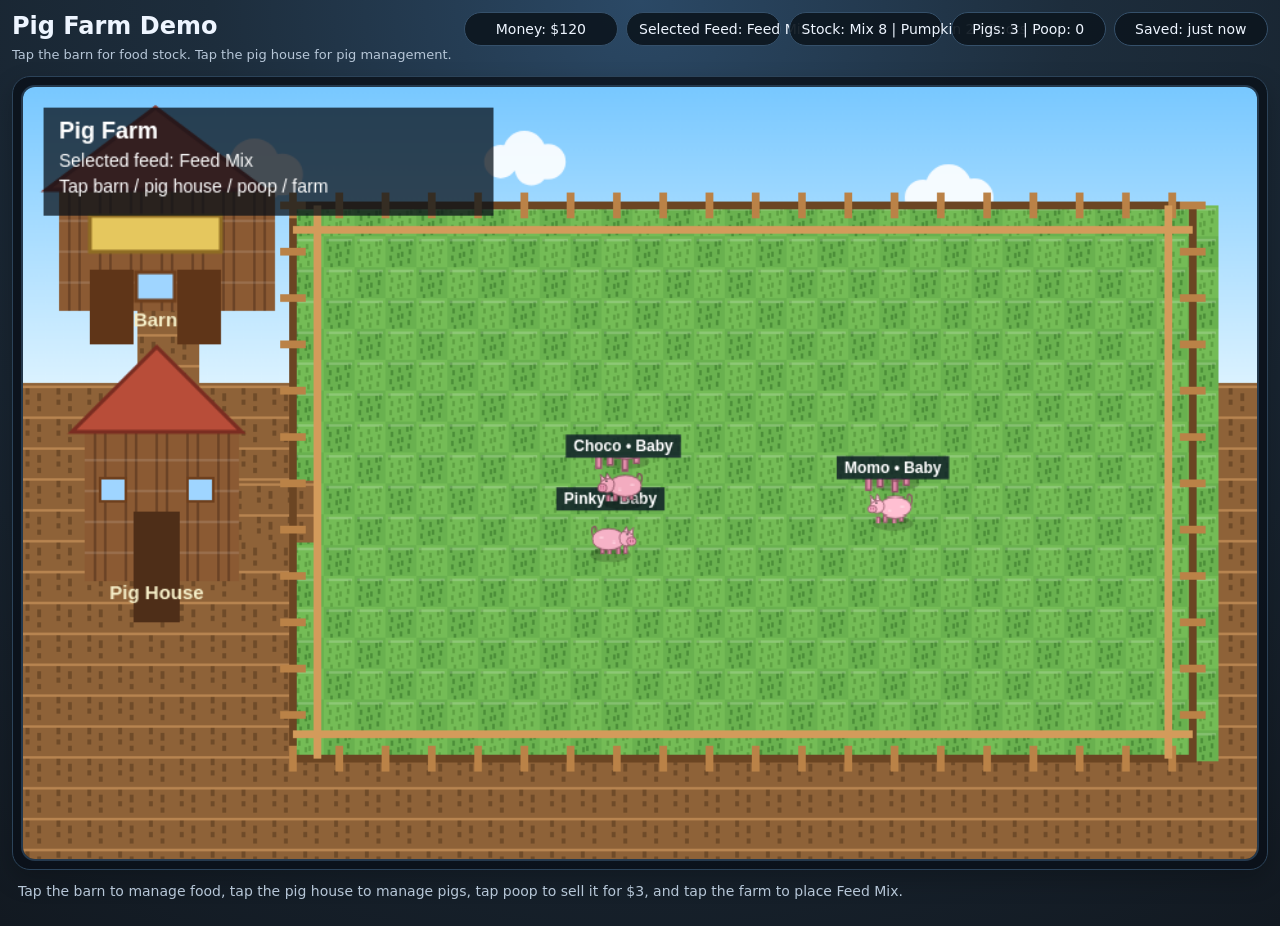
==== index.html @ 3fdd03d8 "Add files via upload" ====
<!DOCTYPE html>
<html lang="en">
<head>
  <meta charset="UTF-8" />
  <meta
    name="viewport"
    content="width=device-width, initial-scale=1, viewport-fit=cover"
  />
  <title>Pig Farm Demo</title>
  <link rel="stylesheet" href="style.css" />
</head>
<body>
  <div class="wrapper">
    <div class="topbar">
      <div class="brand">
        <strong>Pig Farm Demo</strong>
        <div class="subtle">
          Tap the barn for food stock. Tap the pig house for pig management.
        </div>
      </div>

      <div class="badges">
        <div class="badge" id="moneyInfo">Money: $0</div>
        <div class="badge" id="selectedFoodInfo">Selected Feed: --</div>
        <div class="badge" id="stockInfo">Stock: --</div>
        <div class="badge" id="worldInfo">Pigs: 0 | Poop: 0</div>
        <div class="badge" id="saveInfo">Saved: --</div>
      </div>
    </div>

    <div class="game-shell">
      <div class="canvas-card">
        <canvas id="gameCanvas" width="960" height="600"></canvas>
      </div>

      <p id="tapHint" class="tap-hint">
        Tap the barn to manage food, tap the pig house to manage pigs, tap poop to sell it, and tap the farm to place selected food.
      </p>
    </div>
  </div>

  <div id="cardScrim" class="card-scrim"></div>

  <section id="buildingCard" class="building-card" aria-hidden="true">
    <div class="building-card__header">
      <div>
        <h2 id="cardTitle">Card</h2>
        <p id="cardSubtitle" class="card-subtitle"></p>
      </div>
      <button id="closeCardBtn" class="icon-btn" aria-label="Close">×</button>
    </div>
    <div id="cardBody" class="building-card__body"></div>
  </section>

  <script src="app.js"></script>
</body>
</html>
---- style.css ----
:root {
  --bg: #14202b;
  --panel: rgba(10, 18, 26, 0.96);
  --panel-border: #31465b;
  --text: #eef5ff;
  --muted: #b6c6d7;
  --button: #2f6ea1;
  --button-alt: #556b84;
  --danger: #b44d4d;
  --ghost: #33404d;
  --accent: #ffd166;
  --card: #152230;
  --card-border: #294056;
  --success: #2a9d8f;
  --shadow: rgba(0, 0, 0, 0.26);
}

* {
  box-sizing: border-box;
}

html,
body {
  margin: 0;
  min-height: 100%;
}

body {
  font-family: system-ui, -apple-system, BlinkMacSystemFont, "Segoe UI", sans-serif;
  color: var(--text);
  background:
    radial-gradient(circle at top, #2b4966 0%, #1d2d3c 38%, #121921 100%);
  padding-bottom: max(12px, env(safe-area-inset-bottom));
}

.wrapper {
  max-width: 1280px;
  margin: 0 auto;
  padding: 12px;
}

.topbar {
  display: flex;
  justify-content: space-between;
  align-items: flex-start;
  gap: 12px;
  flex-wrap: wrap;
  margin-bottom: 12px;
}

.brand strong {
  display: block;
  font-size: 24px;
  line-height: 1.2;
}

.subtle {
  font-size: 13px;
  color: var(--muted);
  margin-top: 4px;
  line-height: 1.5;
}

.badges {
  display: grid;
  grid-template-columns: repeat(auto-fit, minmax(140px, 1fr));
  gap: 8px;
  flex: 1 1 600px;
}

.badge {
  background: rgba(13, 22, 31, 0.92);
  border: 1px solid #35506a;
  border-radius: 999px;
  padding: 8px 12px;
  font-size: 14px;
  text-align: center;
  white-space: nowrap;
}

.game-shell {
  min-width: 0;
}

.canvas-card {
  background: rgba(9, 16, 24, 0.8);
  border: 1px solid #2c4359;
  border-radius: 18px;
  padding: 8px;
  box-shadow: 0 10px 24px rgba(0, 0, 0, 0.22);
}

canvas {
  width: 100%;
  height: auto;
  display: block;
  border-radius: 14px;
  border: 2px solid #24384c;
  background: #101820;
  touch-action: manipulation;
}

.tap-hint {
  margin: 10px 6px 0;
  color: var(--muted);
  font-size: 14px;
  line-height: 1.6;
}

.card-scrim {
  position: fixed;
  inset: 0;
  background: rgba(5, 10, 18, 0.48);
  opacity: 0;
  pointer-events: none;
  transition: opacity 0.2s ease;
  z-index: 20;
}

.card-scrim.show {
  opacity: 1;
  pointer-events: auto;
}

.building-card {
  position: fixed;
  left: 50%;
  bottom: 0;
  transform: translate(-50%, 110%);
  width: min(960px, calc(100vw - 16px));
  max-height: 80vh;
  background: var(--panel);
  border: 1px solid var(--panel-border);
  border-radius: 20px 20px 0 0;
  box-shadow: 0 -12px 32px var(--shadow);
  transition: transform 0.24s ease, opacity 0.24s ease;
  opacity: 0;
  z-index: 21;
  overflow: hidden;
}

.building-card.show {
  transform: translate(-50%, 0);
  opacity: 1;
}

.building-card__header {
  display: flex;
  justify-content: space-between;
  align-items: flex-start;
  gap: 12px;
  padding: 16px 16px 12px;
  border-bottom: 1px solid rgba(255, 255, 255, 0.08);
}

.building-card__header h2 {
  margin: 0;
  font-size: 22px;
}

.card-subtitle {
  margin: 4px 0 0;
  color: var(--muted);
  font-size: 13px;
  line-height: 1.5;
}

.building-card__body {
  padding: 14px 16px 18px;
  overflow: auto;
  max-height: calc(80vh - 84px);
}

.icon-btn {
  width: 44px;
  min-width: 44px;
  min-height: 44px;
  border: 0;
  border-radius: 999px;
  cursor: pointer;
  font-size: 24px;
  line-height: 1;
  color: white;
  background: var(--ghost);
}

button {
  border: 0;
  border-radius: 12px;
  padding: 12px 14px;
  color: white;
  font-weight: 800;
  cursor: pointer;
  background: var(--button);
  transition: transform 0.06s ease, opacity 0.2s ease, background 0.2s ease;
}

button:active {
  transform: scale(0.98);
}

button.secondary {
  background: var(--button-alt);
}

button.danger {
  background: var(--danger);
}

button.ghost {
  background: var(--ghost);
}

button.active {
  outline: 3px solid var(--accent);
  background: var(--success);
}

button:disabled {
  opacity: 0.5;
  cursor: not-allowed;
  filter: saturate(0.7);
}

.sheet-top {
  display: flex;
  flex-wrap: wrap;
  gap: 8px;
  margin-bottom: 12px;
}

.summary-chip {
  padding: 7px 10px;
  border-radius: 999px;
  background: rgba(255, 255, 255, 0.06);
  border: 1px solid rgba(255, 255, 255, 0.08);
  font-size: 13px;
}

.sheet-note {
  margin: 0 0 12px;
  color: var(--muted);
  line-height: 1.6;
  font-size: 14px;
}

.full-btn {
  width: 100%;
  min-height: 48px;
  margin-bottom: 12px;
}

.sheet-list {
  display: grid;
  gap: 12px;
}

.sheet-row {
  background: var(--card);
  border: 1px solid var(--card-border);
  border-radius: 14px;
  padding: 12px;
}

.row-header {
  display: flex;
  justify-content: space-between;
  align-items: flex-start;
  gap: 10px;
  margin-bottom: 8px;
}

.row-title {
  display: flex;
  align-items: center;
  gap: 8px;
  flex-wrap: wrap;
}

.price-tag {
  display: inline-block;
  padding: 4px 8px;
  border-radius: 999px;
  background: rgba(255, 255, 255, 0.06);
  font-size: 12px;
  white-space: nowrap;
}

.stage-chip {
  display: inline-block;
  padding: 2px 8px;
  border-radius: 999px;
  font-size: 12px;
  background: #223548;
  border: 1px solid #3f5f7d;
}

.food-swatch {
  width: 12px;
  height: 12px;
  border-radius: 999px;
  display: inline-block;
  flex: 0 0 auto;
}

.meta-grid {
  display: grid;
  grid-template-columns: repeat(2, minmax(0, 1fr));
  gap: 8px;
  margin: 8px 0 10px;
}

.meta-item {
  background: rgba(255, 255, 255, 0.04);
  border: 1px solid rgba(255, 255, 255, 0.06);
  border-radius: 10px;
  padding: 8px;
  font-size: 13px;
  line-height: 1.45;
}

.label {
  display: block;
  color: var(--muted);
  font-size: 12px;
  margin-bottom: 2px;
}

.meter-label {
  font-size: 13px;
  color: var(--muted);
  margin-bottom: 6px;
}

.progress {
  width: 100%;
  height: 10px;
  border-radius: 999px;
  background: rgba(255, 255, 255, 0.08);
  overflow: hidden;
}

.progress > span {
  display: block;
  height: 100%;
  background: linear-gradient(90deg, #56cc9d, #f2c94c, #eb5757);
}

.row-actions {
  display: flex;
  flex-wrap: wrap;
  gap: 8px;
  margin-top: 10px;
}

.row-actions button {
  flex: 1 1 160px;
  min-height: 44px;
}

@media (min-width: 920px) {
  .building-card {
    left: auto;
    right: 16px;
    bottom: 16px;
    transform: translateY(18px);
    width: min(460px, calc(100vw - 32px));
    max-height: calc(100vh - 32px);
    border-radius: 18px;
    box-shadow: 0 14px 34px var(--shadow);
  }

  .building-card.show {
    transform: translateY(0);
  }

  .building-card__body {
    max-height: calc(100vh - 132px);
  }
}

@media (max-width: 640px) {
  .wrapper {
    padding: 10px;
  }

  .brand strong {
    font-size: 21px;
  }

  .subtle {
    font-size: 12px;
  }

  .badge {
    font-size: 13px;
    padding: 7px 10px;
  }

  .building-card__header h2 {
    font-size: 20px;
  }

  .meta-grid {
    grid-template-columns: 1fr 1fr;
  }

  .row-actions button {
    flex-basis: 100%;
  }
}
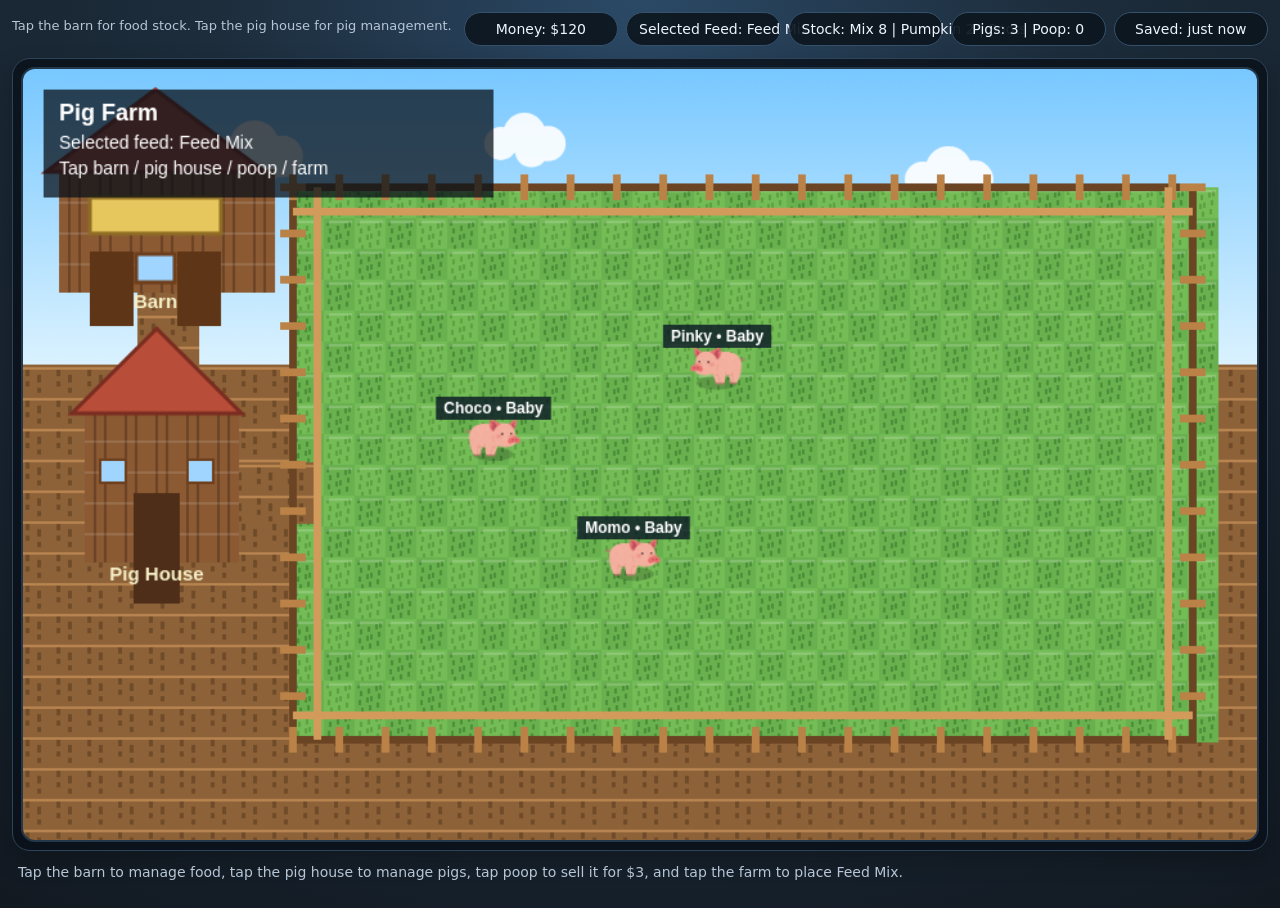
==== commit 77432b57: "Add files via upload" ====
--- a/index.html
+++ b/index.html
@@ -13,7 +13,7 @@
   <div class="wrapper">
     <div class="topbar">
       <div class="brand">
-        <strong>Pig Farm Demo</strong>
+        <!--<strong>Pig Farm Demo</strong>-->
         <div class="subtle">
           Tap the barn for food stock. Tap the pig house for pig management.
         </div>
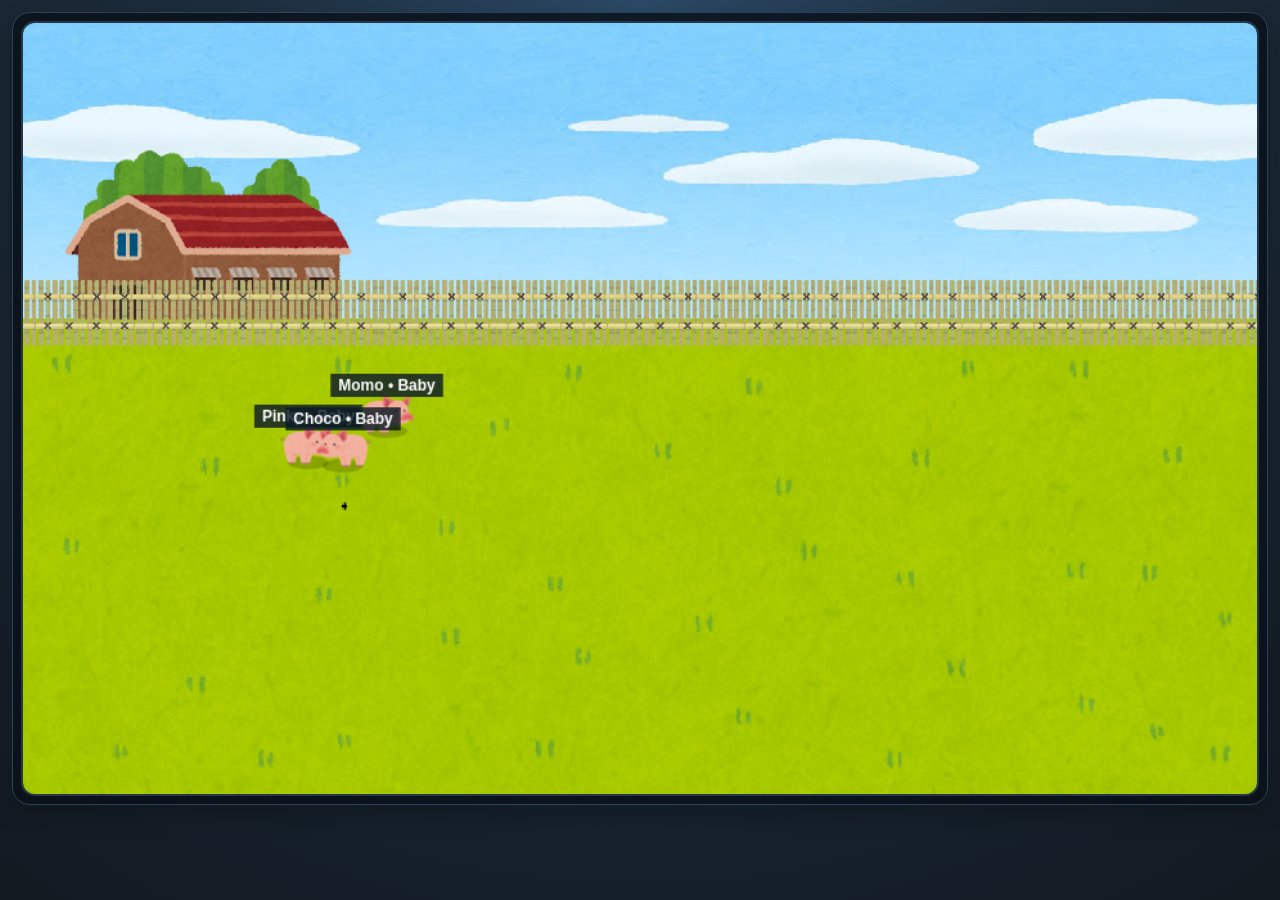
==== commit fae9c1aa: "Add files via upload" ====
--- a/index.html
+++ b/index.html
@@ -11,31 +11,10 @@
 </head>
 <body>
   <div class="wrapper">
-    <div class="topbar">
-      <div class="brand">
-        <!--<strong>Pig Farm Demo</strong>-->
-        <div class="subtle">
-          Tap the barn for food stock. Tap the pig house for pig management.
-        </div>
-      </div>
-
-      <div class="badges">
-        <div class="badge" id="moneyInfo">Money: $0</div>
-        <div class="badge" id="selectedFoodInfo">Selected Feed: --</div>
-        <div class="badge" id="stockInfo">Stock: --</div>
-        <div class="badge" id="worldInfo">Pigs: 0 | Poop: 0</div>
-        <div class="badge" id="saveInfo">Saved: --</div>
-      </div>
-    </div>
-
     <div class="game-shell">
       <div class="canvas-card">
         <canvas id="gameCanvas" width="960" height="600"></canvas>
       </div>
-
-      <p id="tapHint" class="tap-hint">
-        Tap the barn to manage food, tap the pig house to manage pigs, tap poop to sell it, and tap the farm to place selected food.
-      </p>
     </div>
   </div>
 
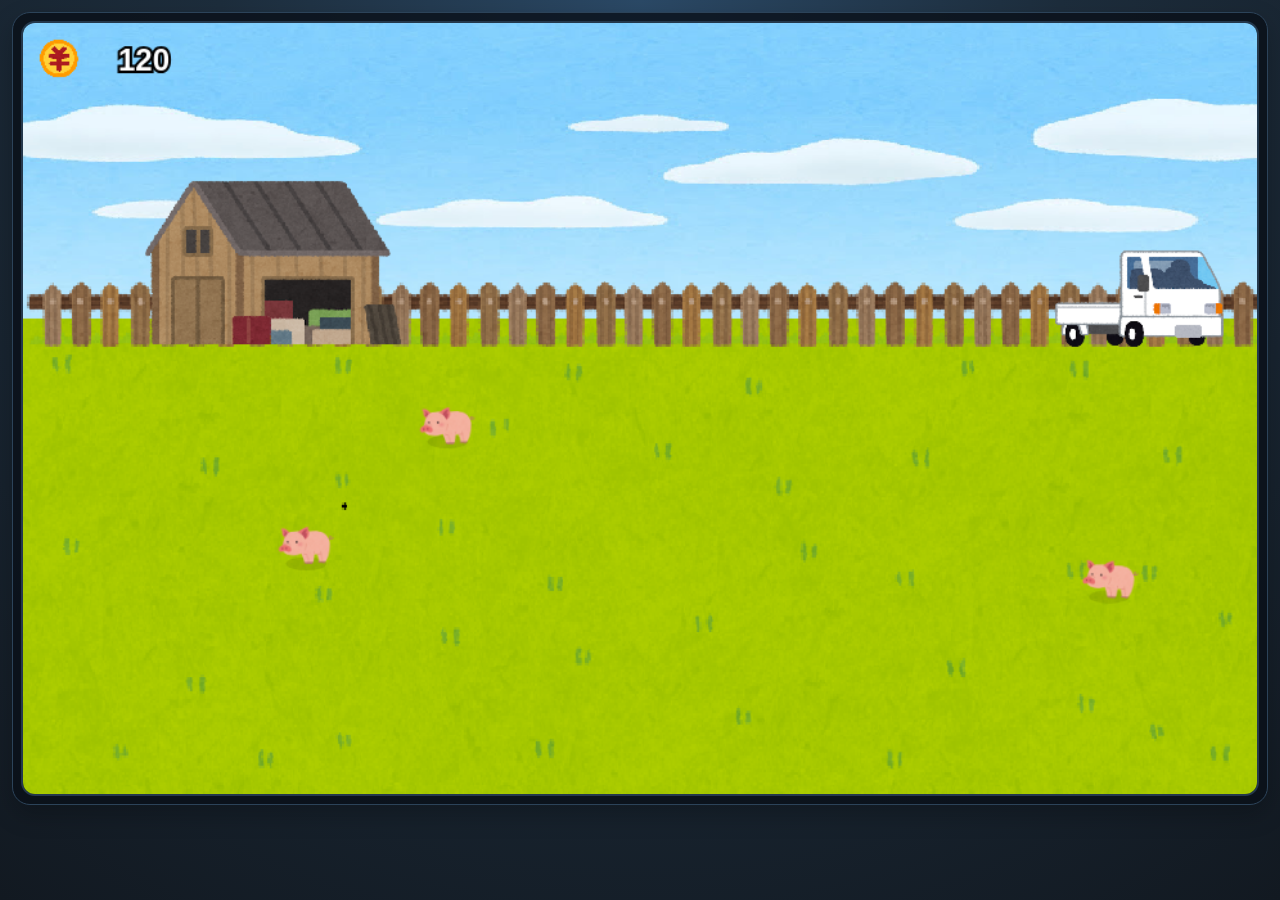
==== commit 5cd9c5d6: "Add files via upload" ====
--- a/index.html
+++ b/index.html
@@ -26,7 +26,6 @@
         <h2 id="cardTitle">Card</h2>
         <p id="cardSubtitle" class="card-subtitle"></p>
       </div>
-      <button id="closeCardBtn" class="icon-btn" aria-label="Close">×</button>
     </div>
     <div id="cardBody" class="building-card__body"></div>
   </section>
--- a/style.css
+++ b/style.css
@@ -13,6 +13,7 @@
   --card-border: #294056;
   --success: #2a9d8f;
   --shadow: rgba(0, 0, 0, 0.26);
+  --paper-font: "Arial Rounded MT Bold", "Trebuchet MS", "Verdana", sans-serif;
 }
 
 * {
@@ -171,19 +172,6 @@
   max-height: calc(80vh - 84px);
 }
 
-.icon-btn {
-  width: 44px;
-  min-width: 44px;
-  min-height: 44px;
-  border: 0;
-  border-radius: 999px;
-  cursor: pointer;
-  font-size: 24px;
-  line-height: 1;
-  color: white;
-  background: var(--ghost);
-}
-
 button {
   border: 0;
   border-radius: 12px;
@@ -408,4 +396,617 @@
   .row-actions button {
     flex-basis: 100%;
   }
+}
+
+/* =========================
+   Pig note card (card_note2.png)
+   ========================= */
+.building-card.pig-info-card {
+  left: 50%;
+  top: 50%;
+  right: auto;
+  bottom: auto;
+
+  width: min(400px, calc(100vw - 24px));
+  aspect-ratio: 528 / 334;
+  max-height: none;
+
+  transform: translate(-50%, -44%);
+  opacity: 0;
+
+  background: url("./assets/card_note2.png") no-repeat center center;
+  background-size: 100% 100%;
+
+  border: none;
+  border-radius: 0;
+  box-shadow: 0 16px 32px rgba(0, 0, 0, 0.28);
+  overflow: hidden;
+  color: #4b3626;
+}
+
+/* show state for pig note */
+.building-card.pig-info-card.show {
+  transform: translate(-50%, -50%);
+  opacity: 1;
+}
+
+/* remove modern header look, but keep close button usable */
+.building-card.pig-info-card .building-card__header {
+  position: absolute;
+  inset: 0;
+  padding: 0;
+  border-bottom: none;
+  z-index: 2;
+  pointer-events: none;
+}
+
+.building-card.pig-info-card .building-card__header h2,
+.building-card.pig-info-card .card-subtitle {
+  display: none;
+}
+
+/* body fills the paper */
+.building-card.pig-info-card .building-card__body {
+  position: absolute;
+  inset: 0;
+  max-height: none;
+  overflow: hidden;
+  padding: 52px 48px 30px 48px;
+  color: #4b3626;
+}
+
+/* pig note content */
+.building-card.pig-info-card .pig-note-wrap {
+  display: flex;
+  flex-direction: column;
+  gap: 7px;
+  height: 100%;
+  font-family: Georgia, "Times New Roman", serif;
+}
+
+.building-card.pig-info-card .pig-note-title {
+  text-align: center;
+  font-size: 24px;
+  font-weight: 700;
+  margin-bottom: 4px;
+  color: #4a3524;
+}
+
+.building-card.pig-info-card .pig-note-row {
+  display: flex;
+  justify-content: space-between;
+  align-items: baseline;
+  gap: 10px;
+  font-size: 17px;
+  line-height: 1.2;
+  padding-bottom: 2px;
+  border-bottom: 1px dashed rgba(91, 67, 46, 0.22);
+}
+
+.building-card.pig-info-card .pig-note-label {
+  color: #7a5d45;
+  font-weight: 600;
+}
+
+.building-card.pig-info-card .pig-note-meter {
+  height: 10px;
+  margin: 0 0 3px;
+  border: 1px solid rgba(91, 67, 46, 0.28);
+  background: rgba(120, 94, 70, 0.10);
+  overflow: hidden;
+}
+
+.building-card.pig-info-card .pig-note-meter span {
+  display: block;
+  height: 100%;
+  background: rgba(110, 80, 52, 0.72);
+}
+
+/* slightly tighter on very small screens */
+@media (max-width: 540px) {
+  .building-card.pig-info-card .building-card__body {
+    padding: 11% 9% 8% 9%;
+  }
+
+  .building-card.pig-info-card .pig-note-title {
+    font-size: 21px;
+  }
+
+  .building-card.pig-info-card .pig-note-row {
+    font-size: 15px;
+  }
+}
+
+/* =========================
+   Pig note inner layout
+   left-top: photo
+   left-bottom: name / stage / age
+   right: other infos
+   ========================= */
+
+.building-card.pig-info-card .building-card__body {
+  position: absolute;
+  inset: 0;
+  max-height: none;
+  overflow: hidden;
+  padding: 34px 26px 20px 26px;
+  color: #4b3626;
+}
+
+.building-card.pig-info-card .pig-note-layout {
+  display: grid;
+  grid-template-columns: 1fr 1fr;
+  gap: 46px;
+  height: 100%;
+  min-width: 0;
+}
+
+.building-card.pig-info-card .pig-note-left {
+  display: flex;
+  flex-direction: column;
+  justify-content: space-between;
+  min-width: 0;
+}
+
+.building-card.pig-info-card .pig-note-photo-box {
+  display: flex;
+  flex-direction: column;
+  align-items: center;
+  justify-content: flex-start;
+  gap: 6px;
+  padding-top: 2px;
+}
+
+.building-card.pig-info-card .pig-note-photo {
+  width: 150px;
+  max-width: 200%;
+  height: auto;
+  display: block;
+  object-fit: contain;
+}
+
+.building-card.pig-info-card .pig-note-left-bottom {
+  display: flex;
+  flex-direction: column;
+  gap: 5px;
+  padding-bottom: 20px;
+}
+
+.building-card.pig-info-card .pig-note-name {
+  font-size: 20px;
+  font-weight: 700;
+  line-height: 1.05;
+  color: #4a3524;
+  word-break: break-word;
+}
+
+.building-card.pig-info-card .pig-note-mini {
+  display: flex;
+  justify-content: space-between;
+  align-items: baseline;
+  gap: 8px;
+  font-size: 13px;
+  line-height: 1.2;
+}
+
+.building-card.pig-info-card .pig-note-mini-label {
+  color: #7a5d45;
+  font-weight: 600;
+}
+
+.building-card.pig-info-card .pig-note-right {
+  display: flex;
+  flex-direction: column;
+  gap: 6px;
+  min-width: 0;
+  padding-top: 2px;
+}
+
+.building-card.pig-info-card .pig-note-row {
+  display: flex;
+  justify-content: space-between;
+  align-items: baseline;
+  gap: 8px;
+  font-size: 14px;
+  line-height: 1.15;
+  padding-bottom: 2px;
+  border-bottom: 1px dashed rgba(91, 67, 46, 0.22);
+}
+
+.building-card.pig-info-card .pig-note-label {
+  color: #7a5d45;
+  font-weight: 600;
+  flex: 0 0 auto;
+}
+
+.building-card.pig-info-card .pig-note-row strong,
+.building-card.pig-info-card .pig-note-mini strong {
+  text-align: right;
+}
+
+.building-card.pig-info-card .pig-note-meter {
+  height: 9px;
+  margin: -1px 0 2px;
+  border: 1px solid rgba(91, 67, 46, 0.28);
+  background: rgba(120, 94, 70, 0.10);
+  overflow: hidden;
+}
+
+.building-card.pig-info-card .pig-note-meter span {
+  display: block;
+  height: 100%;
+  background: rgba(110, 80, 52, 0.72);
+}
+
+/* smaller screens */
+@media (max-width: 480px) {
+  .building-card.pig-info-card .building-card__body {
+    padding: 8% 6.5% 6% 6.5%;
+  }
+
+  .building-card.pig-info-card .pig-note-layout {
+    grid-template-columns: 34% 1fr;
+    gap: 10px;
+  }
+
+  .building-card.pig-info-card .pig-note-photo {
+    width: 100%;
+    max-width: 96px;
+  }
+
+  .building-card.pig-info-card .pig-note-name {
+    font-size: 17px;
+  }
+
+  .building-card.pig-info-card .pig-note-row {
+    font-size: 12px;
+  }
+
+  .building-card.pig-info-card .pig-note-mini {
+    font-size: 12px;
+  }
+}
+
+/* =========================
+   Sell confirm panel (message.png 576x143)
+   ========================= */
+
+.building-card.sell-confirm-card {
+  left: 50%;
+  top: 50%;
+  right: auto;
+  bottom: auto;
+
+  width: min(573px, calc(100vw - 24px));
+  aspect-ratio: 573 / 135;
+  max-height: none;
+
+  transform: translate(-50%, -44%);
+  opacity: 0;
+
+  background: url("./assets/message.png") no-repeat center center;
+  background-size: 100% 100%;
+
+  border: none;
+  border-radius: 0;
+  box-shadow: 0 16px 32px rgba(0, 0, 0, 0.28);
+  overflow: hidden;
+  color: #4b3626;
+}
+
+.building-card.sell-confirm-card.show {
+  transform: translate(-50%, -50%);
+  opacity: 1;
+}
+
+.building-card.sell-confirm-card .building-card__header {
+  position: absolute;
+  inset: 0;
+  padding: 0;
+  border-bottom: none;
+  pointer-events: none;
+}
+
+.building-card.sell-confirm-card .building-card__header h2,
+.building-card.sell-confirm-card .card-subtitle {
+  display: none;
+}
+
+.building-card.sell-confirm-card .building-card__body {
+  position: absolute;
+  inset: 0;
+  max-height: none;
+  overflow: hidden;
+  padding: 24px 28px 18px 28px;
+  color: #4b3626;
+}
+
+.building-card.sell-confirm-card .sell-confirm-wrap {
+  display: grid;
+  grid-template-columns: 1fr auto;
+  align-items: center;
+  gap: 16px;
+  height: 100%;
+  font-family: Georgia, "Times New Roman", serif;
+}
+
+.building-card.sell-confirm-card .sell-confirm-text {
+  font-size: 22px;
+  line-height: 1.2;
+  color: #4a3524;
+}
+
+.building-card.sell-confirm-card .sell-confirm-actions {
+  display: flex;
+  gap: 10px;
+  align-items: center;
+  justify-content: flex-end;
+}
+
+.building-card.sell-confirm-card .sell-confirm-actions button {
+  min-width: 84px;
+  min-height: 38px;
+  padding: 8px 12px;
+  border-radius: 10px;
+  box-shadow: none;
+}
+
+.building-card.sell-confirm-card .sell-confirm-actions .secondary {
+  background: #7b6652;
+}
+
+.building-card.sell-confirm-card .sell-confirm-actions .danger {
+  background: #9d5d4d;
+}
+
+@media (max-width: 640px) {
+  .building-card.sell-confirm-card .building-card__body {
+    padding: 16px 18px 14px 18px;
+  }
+
+  .building-card.sell-confirm-card .sell-confirm-wrap {
+    gap: 10px;
+  }
+
+  .building-card.sell-confirm-card .sell-confirm-text {
+    font-size: 16px;
+  }
+
+  .building-card.sell-confirm-card .sell-confirm-actions button {
+    min-width: 68px;
+    min-height: 34px;
+    font-size: 13px;
+    padding: 6px 10px;
+  }
+}
+/* =========================
+   Jimusho menu card
+   resized to 320 x 590
+   ========================= */
+
+.building-card.jimusho-manage-card {
+  width: min(320px, calc(100vw - 20px));
+  aspect-ratio: 320 / 590;
+  max-height: none;
+
+  background: url("./assets/farmmanagement.png") no-repeat center center;
+  background-size: 100% 100%;
+
+  border: none;
+  border-radius: 0;
+  box-shadow: 0 16px 32px rgba(0, 0, 0, 0.28);
+  overflow: hidden;
+  color: #4b3626;
+  font-family: var(--paper-font);
+}
+
+.building-card.jimusho-manage-card .building-card__header {
+  position: absolute;
+  top: 0;
+  left: 0;
+  right: 0;
+  padding: 42px 18px 4px 18px;
+  border-bottom: none;
+  background: transparent;
+  z-index: 1;
+}
+
+.building-card.jimusho-manage-card .building-card__header h2 {
+  margin: 0;
+  font-size: 18px;
+  color: #4a3524;
+  font-family: var(--paper-font);
+}
+
+.building-card.jimusho-manage-card .card-subtitle {
+  margin-top: 4px;
+  color: #7a5d45;
+  font-size: 11px;
+  line-height: 1.35;
+  font-family: var(--paper-font);
+}
+
+.building-card.jimusho-manage-card .building-card__body {
+  position: absolute;
+  top: 92px;
+  left: 0;
+  right: 0;
+  bottom: 18px;
+  padding: 0 14px 0 14px;
+  max-height: none;
+  overflow: auto;
+  color: #4b3626;
+  font-family: var(--paper-font);
+}
+
+/* fit content into smaller paper */
+.building-card.jimusho-manage-card .sheet-top {
+  gap: 6px;
+  margin-bottom: 8px;
+}
+
+.building-card.jimusho-manage-card .summary-chip {
+  padding: 5px 8px;
+  font-size: 11px;
+  line-height: 1.2;
+  background: rgba(255, 255, 255, 0.18);
+  border: 1px solid rgba(91, 67, 46, 0.18);
+  color: #4b3626;
+  font-family: var(--paper-font);
+}
+
+.building-card.jimusho-manage-card .sheet-note {
+  margin: 0 0 8px;
+  color: #7a5d45;
+  line-height: 1.4;
+  font-size: 12px;
+  font-family: var(--paper-font);
+}
+
+.building-card.jimusho-manage-card .full-btn {
+  width: 100%;
+  min-height: 38px;
+  margin-bottom: 10px;
+  padding: 8px 10px;
+  font-size: 13px;
+  font-family: var(--paper-font);
+}
+
+.building-card.jimusho-manage-card .sheet-list {
+  display: grid;
+  gap: 8px;
+}
+
+.building-card.jimusho-manage-card .sheet-row {
+  background: rgba(255, 255, 255, 0.16);
+  border: 1px solid rgba(91, 67, 46, 0.16);
+  border-radius: 10px;
+  padding: 8px;
+}
+
+.building-card.jimusho-manage-card .row-header {
+  gap: 6px;
+  margin-bottom: 6px;
+}
+
+.building-card.jimusho-manage-card .row-title {
+  gap: 6px;
+}
+
+.building-card.jimusho-manage-card .row-title strong {
+  font-size: 13px;
+  font-family: var(--paper-font);
+}
+
+.building-card.jimusho-manage-card .price-tag {
+  padding: 3px 6px;
+  font-size: 10px;
+  background: rgba(255, 255, 255, 0.12);
+  color: #4b3626;
+}
+
+.building-card.jimusho-manage-card .stage-chip {
+  padding: 1px 6px;
+  font-size: 10px;
+}
+
+.building-card.jimusho-manage-card .food-swatch {
+  width: 10px;
+  height: 10px;
+}
+
+.building-card.jimusho-manage-card .meta-grid {
+  grid-template-columns: repeat(2, minmax(0, 1fr));
+  gap: 6px;
+  margin: 6px 0 8px;
+}
+
+.building-card.jimusho-manage-card .meta-item {
+  background: rgba(255, 255, 255, 0.12);
+  border: 1px solid rgba(91, 67, 46, 0.14);
+  border-radius: 8px;
+  padding: 6px;
+  font-size: 11px;
+  line-height: 1.3;
+  color: #4b3626;
+  font-family: var(--paper-font);
+}
+
+.building-card.jimusho-manage-card .label {
+  color: #7a5d45;
+  font-size: 10px;
+  margin-bottom: 1px;
+  font-family: var(--paper-font);
+}
+
+.building-card.jimusho-manage-card .meter-label {
+  font-size: 11px;
+  color: #7a5d45;
+  margin-bottom: 4px;
+  font-family: var(--paper-font);
+}
+
+.building-card.jimusho-manage-card .progress {
+  height: 8px;
+}
+
+.building-card.jimusho-manage-card .row-actions {
+  gap: 6px;
+  margin-top: 8px;
+}
+
+.building-card.jimusho-manage-card .row-actions button {
+  flex: 1 1 calc(50% - 3px);
+  min-height: 32px;
+  padding: 6px 8px;
+  font-size: 11px;
+  font-family: var(--paper-font);
+}
+
+@media (max-width: 480px) {
+  .building-card.jimusho-manage-card {
+    width: min(320px, calc(100vw - 14px));
+  }
+
+  .building-card.jimusho-manage-card .building-card__header {
+    padding: 13% 6% 2% 6%;
+  }
+
+  .building-card.jimusho-manage-card .building-card__body {
+    top: 15.5%;
+    bottom: 4%;
+    padding: 0 4.5% 0 4.5%;
+  }
+
+  .building-card.jimusho-manage-card .building-card__header h2 {
+    font-size: 17px;
+  }
+
+  .building-card.jimusho-manage-card .card-subtitle {
+    font-size: 10px;
+  }
+
+  .building-card.jimusho-manage-card .summary-chip,
+  .building-card.jimusho-manage-card .meta-item,
+  .building-card.jimusho-manage-card .row-actions button {
+    font-size: 10px;
+  }
+}
+
+/* =========================
+   Shared paper style for pig note + sell confirm
+   Put this at the END of style.css
+   ========================= */
+.building-card.pig-info-card,
+.building-card.sell-confirm-card,
+.building-card.pig-info-card .building-card__body,
+.building-card.sell-confirm-card .building-card__body,
+.building-card.pig-info-card .pig-note-name,
+.building-card.pig-info-card .pig-note-mini,
+.building-card.pig-info-card .pig-note-row,
+.building-card.pig-info-card .pig-note-label,
+.building-card.pig-info-card .pig-note-mini-label,
+.building-card.sell-confirm-card .sell-confirm-text,
+.building-card.sell-confirm-card .sell-confirm-actions button {
+  font-family: var(--paper-font);
 }
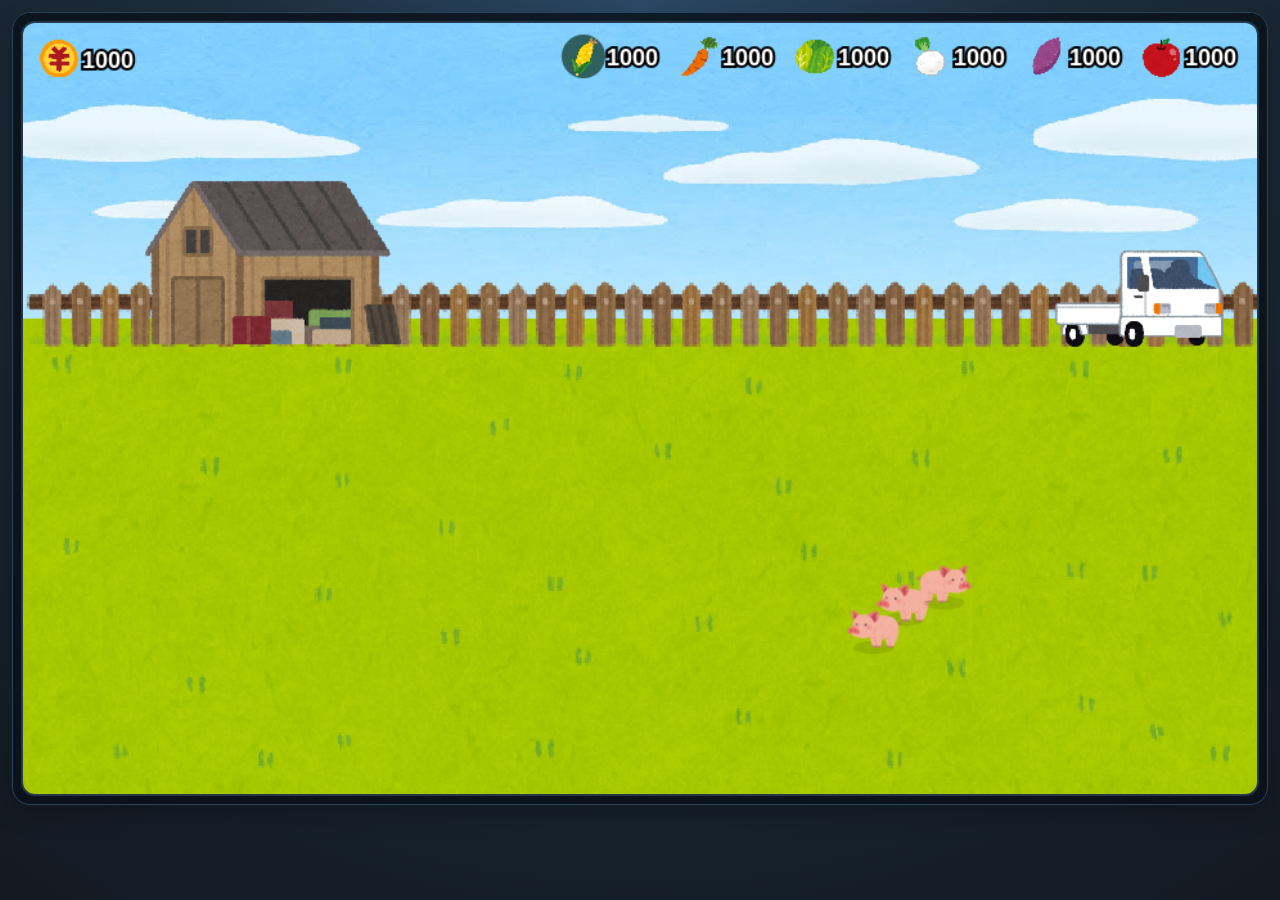
==== commit b7575fe9: "Add files via upload" ====
--- a/index.html
+++ b/index.html
@@ -1,35 +1,34 @@
 <!DOCTYPE html>
 <html lang="en">
+
 <head>
   <meta charset="UTF-8" />
-  <meta
-    name="viewport"
-    content="width=device-width, initial-scale=1, viewport-fit=cover"
-  />
+  <meta name="viewport" content="width=device-width, initial-scale=1, viewport-fit=cover" />
   <title>Pig Farm Demo</title>
   <link rel="stylesheet" href="style.css" />
 </head>
+
 <body>
   <div class="wrapper">
     <div class="game-shell">
       <div class="canvas-card">
         <canvas id="gameCanvas" width="960" height="600"></canvas>
+        <section id="buildingCard" class="building-card" aria-hidden="true">
+          <div class="building-card__header">
+            <div>
+              <h2 id="cardTitle">Card</h2>
+              <p id="cardSubtitle" class="card-subtitle"></p>
+            </div>
+          </div>
+          <div id="cardBody" class="building-card__body"></div>
+        </section>
       </div>
     </div>
   </div>
 
   <div id="cardScrim" class="card-scrim"></div>
 
-  <section id="buildingCard" class="building-card" aria-hidden="true">
-    <div class="building-card__header">
-      <div>
-        <h2 id="cardTitle">Card</h2>
-        <p id="cardSubtitle" class="card-subtitle"></p>
-      </div>
-    </div>
-    <div id="cardBody" class="building-card__body"></div>
-  </section>
-
   <script src="app.js"></script>
 </body>
+
 </html>
--- a/style.css
+++ b/style.css
@@ -328,7 +328,7 @@
   overflow: hidden;
 }
 
-.progress > span {
+.progress>span {
   display: block;
   height: 100%;
   background: linear-gradient(90deg, #56cc9d, #f2c94c, #eb5757);
@@ -779,12 +779,28 @@
     padding: 6px 10px;
   }
 }
+
 /* =========================
    Jimusho menu card
    resized to 320 x 590
    ========================= */
+.canvas-card {
+    position: relative;
+}
 
 .building-card.jimusho-manage-card {
+  position: absolute;
+
+  right: 20px;
+  bottom: 20px;
+  border-radius: 20px;
+
+  left: auto;
+  top: auto;
+
+  transform: none;
+
+  transform: translateY(18px);
   width: min(320px, calc(100vw - 20px));
   aspect-ratio: 320 / 590;
   max-height: none;
@@ -798,6 +814,10 @@
   overflow: hidden;
   color: #4b3626;
   font-family: var(--paper-font);
+}
+
+.building-card.jimusho-manage-card.show {
+  transform: translateY(0);
 }
 
 .building-card.jimusho-manage-card .building-card__header {
